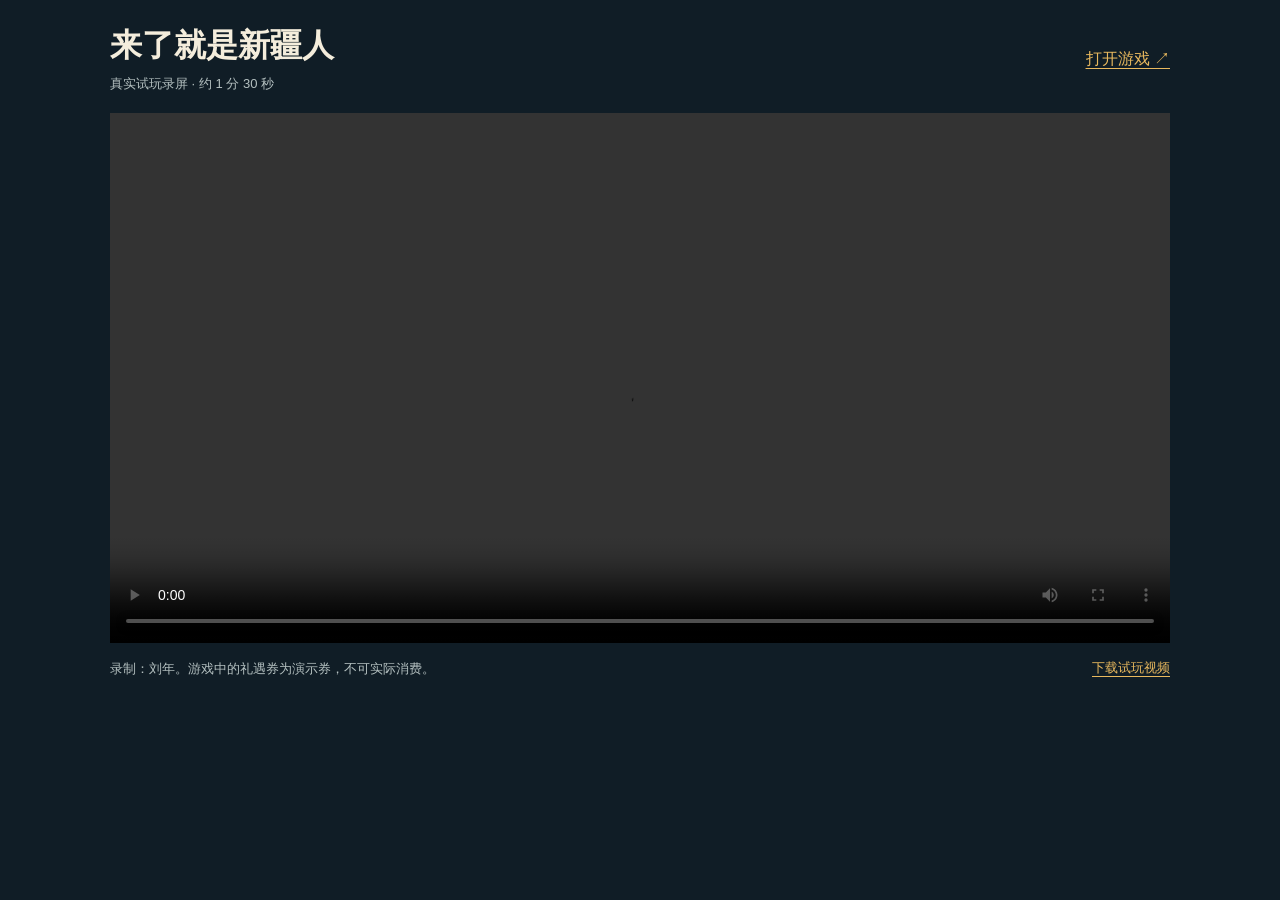
==== demo.html @ 576b74c2 "Publish the real gameplay recording for submission" ====
<!doctype html>
<html lang="zh-CN">
<head>
  <meta charset="UTF-8">
  <meta name="viewport" content="width=device-width,initial-scale=1,viewport-fit=cover">
  <meta name="theme-color" content="#101d26">
  <title>来了就是新疆人 · 试玩录屏</title>
  <style>
    *{box-sizing:border-box}body{margin:0;background:#101d26;color:#f4eddc;font-family:"Microsoft YaHei","PingFang SC",sans-serif}main{max-width:1100px;margin:auto;padding:24px 20px}header{display:flex;align-items:center;justify-content:space-between;gap:16px;margin-bottom:18px}h1{font-size:clamp(22px,4vw,32px);margin:0 0 6px}p{margin:0;color:#b4c0c0;font-size:13px;line-height:1.6}a{color:#e9b95e;text-underline-offset:4px}header a{white-space:nowrap}video{display:block;width:100%;max-height:75vh;background:#080f14;margin:0 auto 16px}footer{display:flex;justify-content:space-between;gap:16px;flex-wrap:wrap;font-size:13px}a:focus-visible{outline:2px solid #e9b95e;outline-offset:5px}
  </style>
</head>
<body>
  <main>
    <header><div><h1>来了就是新疆人</h1><p>真实试玩录屏 · 约 1 分 30 秒</p></div><a href="./">打开游戏 ↗</a></header>
    <video controls playsinline preload="metadata" aria-label="来了就是新疆人真实试玩录屏"><source src="media/gameplay-demo.mp4" type="video/mp4">当前浏览器无法播放，请使用下方链接下载。</video>
    <footer><p>录制：刘年。游戏中的礼遇券为演示券，不可实际消费。</p><a href="media/gameplay-demo.mp4" download="来了就是新疆人-试玩录屏.mp4">下载试玩视频</a></footer>
  </main>
</body>
</html>
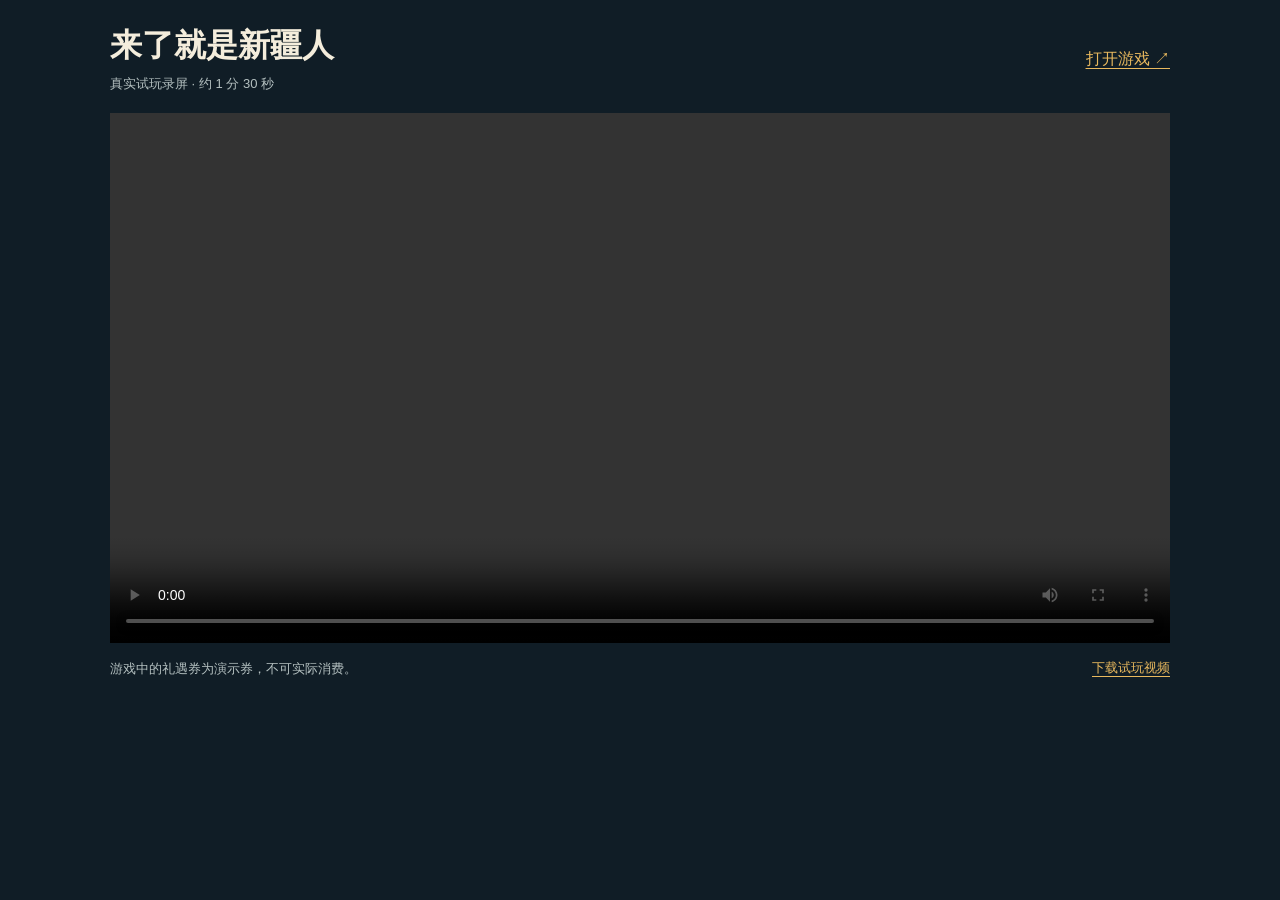
==== commit f1e21f0d: "Keep the recording page free of personal attribution" ====
--- a/demo.html
+++ b/demo.html
@@ -13,7 +13,7 @@
   <main>
     <header><div><h1>来了就是新疆人</h1><p>真实试玩录屏 · 约 1 分 30 秒</p></div><a href="./">打开游戏 ↗</a></header>
     <video controls playsinline preload="metadata" aria-label="来了就是新疆人真实试玩录屏"><source src="media/gameplay-demo.mp4" type="video/mp4">当前浏览器无法播放，请使用下方链接下载。</video>
-    <footer><p>录制：刘年。游戏中的礼遇券为演示券，不可实际消费。</p><a href="media/gameplay-demo.mp4" download="来了就是新疆人-试玩录屏.mp4">下载试玩视频</a></footer>
+    <footer><p>游戏中的礼遇券为演示券，不可实际消费。</p><a href="media/gameplay-demo.mp4" download="来了就是新疆人-试玩录屏.mp4">下载试玩视频</a></footer>
   </main>
 </body>
 </html>
